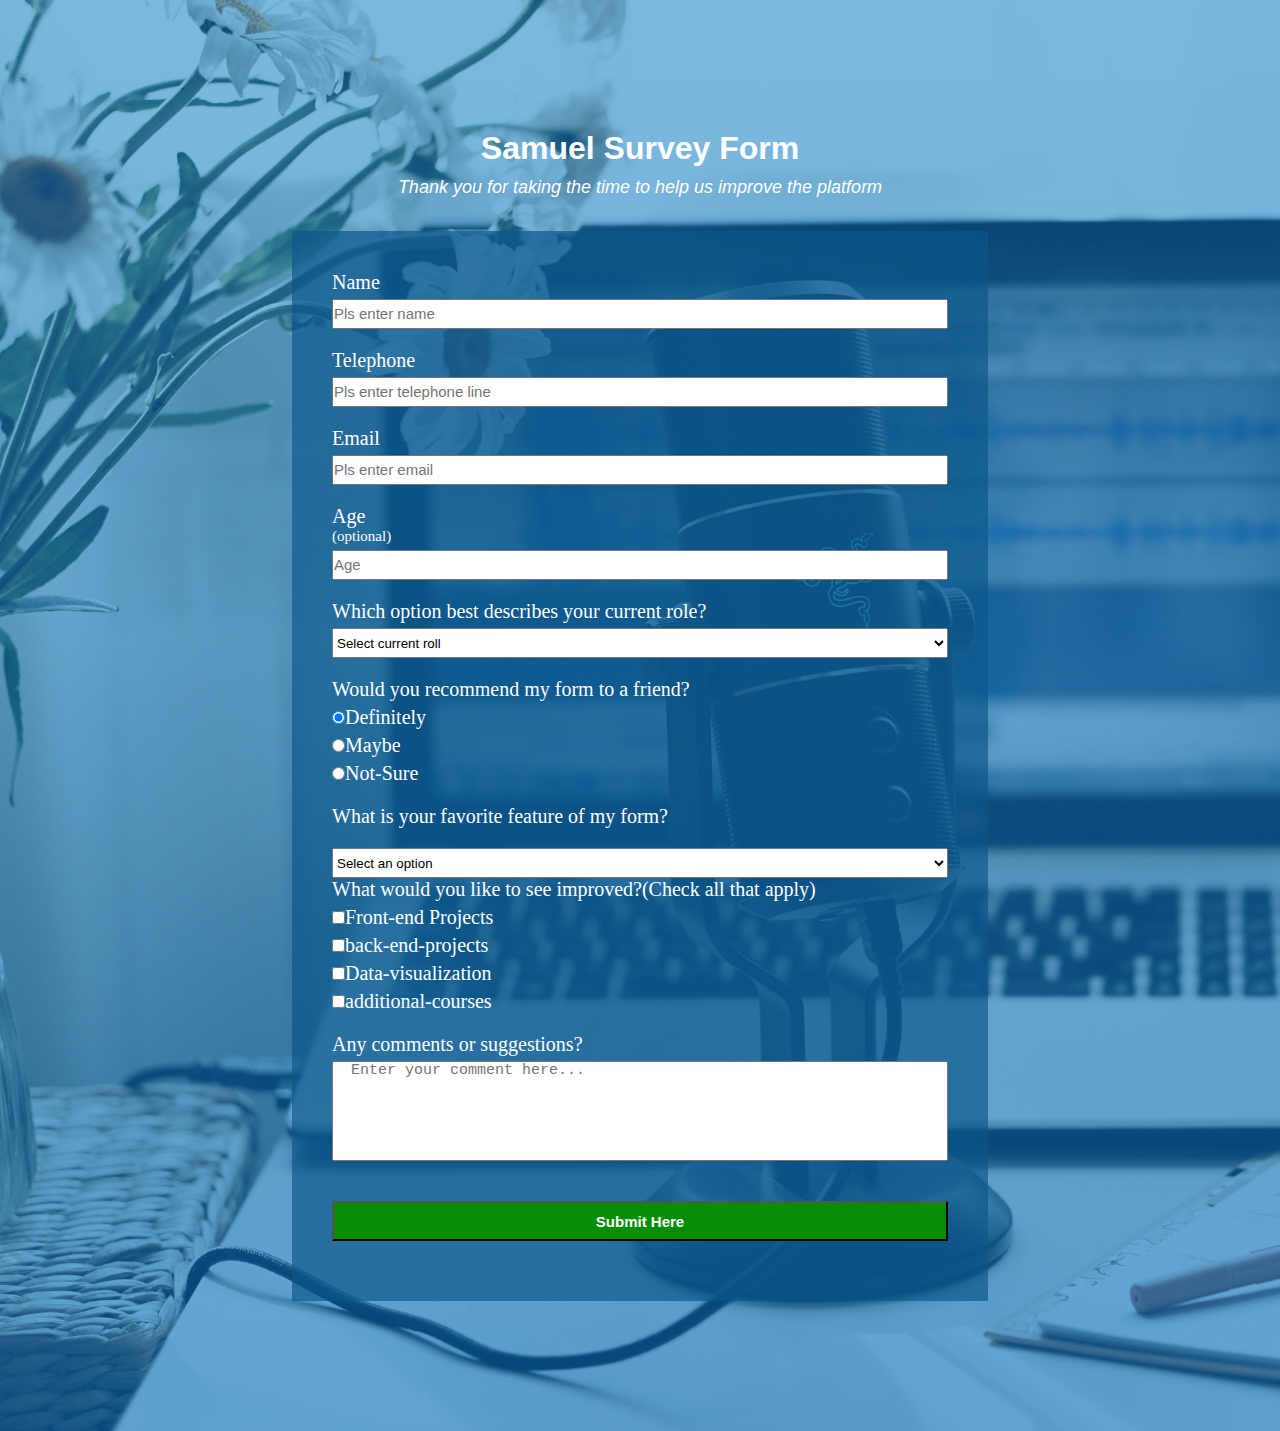
==== index.html @ 6ae57bc2 "lastest update" ====
<!DOCTYPE html>
<html lang="en">
<head>
    <meta charset="UTF-8">
    <meta http-equiv="X-UA-Compatible" content="IE=edge">
    <meta name="viewport" content="width=device-width, initial-scale=1.0">
    <title>Document</title>
    <link href="my-own-form.css" rel="stylesheet" type="text/css">
</head>
<body>
    <div class="container">
        <header class="header">
            <h1 id="title">Samuel Survey Form</h1>
            <p id="description">Thank you for taking the time to help us improve the platform</p>
        </header>
        <img src="image/image-file-ex" alt="">
        <form id="survey-form">
            <div class="form-group">
                <label id="name-label" for="name">Name</label>
                <input class="input-field" type="text" name="name" id="name" class="form-control" placeholder="Pls enter name" required>
            </div>
            <div class="form-group">
                <label id="telephone-label" for="telephone">Telephone</label>
                <input class="input-field" type="telephone" name="telephone" id="telephone" class="form-control" placeholder="Pls enter telephone line" required>
            </div>
            <div class="form-group">
                <label id="email-label" for="email">Email</label>
                <input class="input-field" type="email" name="email" id="email" class="form-control" placeholder="Pls enter email" required>
            </div>
            <div class="form-group">
                <label id="number-label" for="number">Age<span class="clue"></span> <ul id="age">(optional)</ul></label>
                <input class="input-field" type="number" name="age" id="number" min="10" max="100" class="form-control" placeholder="Age">
            </div>
            <div class="form-group">
                <p>Which option best describes your current role?</p>
                <select class="input-field" id="dropdown" name="role" class="form-control" required>
                    <option disabled="" selected="" value="">Select current roll</option>
                    <option value="student">student</option>
                    <option value="job">Full time job</option>
                    <option value="job">Part time job</option>
                    <option value="Learner">Full time learner</option>
                    <option value="learner">Part time learner</option>
                    <option value="preferNo">Prefer not to say</option>
                    <option value="other">Other</option>
                </select>
            </div>
            <div class="form-group">
                <p>Would you recommend my form to a friend?</p>
                <label><input name="user-recommend" value="definitely" type="radio" class="input-radio" checked="">Definitely</label>
                <label><input name="user-recommend" value="maybe" type="radio" class="input-radio">Maybe</label>
                <label><input name="user-recommend" value="not-sure" type="radio" class="input-radio">Not-Sure</label>
            </div>
            <div class="form-group=">
                <p id="gogo">What is your favorite feature of my form?</p>
                <select class="input-field" id="most-like" name="mostlike" class="form-control" required>
                    <option disabled="" selected="" value="">Select an option</option>
                    <option value="challenges">Challenges</option>
                    <option value="projects">Projects</option>
                    <option value="community">Community</option>
                    <option value="opensource">OpenSource</option>
                </select>
            </div>
            <div class="form-group">
                <p>What would you like to see improved?<span class="clue">(Check all that apply)</span></p>
                <label><input name="prefer" value="front-end-projects" type="checkbox" class="input-checkbox">Front-end Projects</label>
                <label><input name="prefer" value="back-end-projects" type="checkbox" class="input-checkbox">back-end-projects</label>
                <label><input name="perfer" value="data-visualization" type="checkbox" class="input-checkbox">Data-visualization</label>
                <label><input name="perfer" value="additional-courses" type="checkbox" class="input-checkbox">additional-courses</label>
            </div>
            <div class="form-group">
                <p>Any comments or suggestions?</p>
                <textarea type="Submit" rows="4" cols="50" placeholder="  Enter your comment here..."></textarea>
            </div>
            <div class="form-group">
                <button type="submit" id="submit" class="submit-button"><span class="submit"><b>Submit Here</b></span></button>
            </div>
        </form>
    </div>
</body>
</html>
---- my-own-form.css ----
*{
    margin: 0;
    padding: 0;
    box-sizing: border-box;
}

.container {
    position: relative;
    left: 50%;
    transform: translateX(-50%);
    font-family: Verdana,Tahoma, sans-serif;
    font-size: 1rem;
    max-width: 500px;
    margin-top: 50px;
    margin-bottom: 50px;
    padding: 80px;
}

form {
    background-color: rgba(11, 87, 138, 0.671);
    padding: 40px;
    position: relative;
    left: 50%;
    transform: translateX(-50%);
    width: 87%;
    

}
.input-field {
    height: 30px;
    width: 100%;
    
}
.form-group {
    margin-bottom: 20px;
    font-family: cursive;
    font-size: 20px;
    color: white;
}
#age {
    font-size: 15px;
    
    
}
::placeholder {
    font-size: 15px;

}
input {
    height: 30;
}
label {
    margin-bottom: 5px;
}
p {
    margin-bottom: 5px;
}
h1{
    text-align: center;
    color: white;
    padding-bottom: 10px;
    font-family: 'Poppins', sans-serif;
    
}
#gogo {
    margin-bottom: 20px;
    font-family: cursive;
    font-size: 20px;
    color: white;
}
#description {
    color: white;
    text-align: center;
    padding-bottom: 10px;
    font-style: italic;
    font-size: 18px;
    
}

@media(min-width: 567px){
    .container{
        max-width: 540px;
    }
}
@media(min-width: 768px){
    .container{
        max-width: 720px;
    }
}
@media(min-width: 992px){
    .container{
        max-width: 960px;
    }
}
 /* @media(min-width: 1200px){
    .container{
        max-width: 1140px;
    }
} */


.form-control {
    display: block;
    width: 100%;

}
*, *::before, *::after {
    box-sizing: border-box;
}
body {
    background-image: linear-gradient(to bottom, rgba(18, 127, 199, 0.548) 0%,rgba(7, 112, 182, 0.63) 100%), url(/image/vika-strawberrika-NFvN4Sx3-VQ-unsplash.jpg) ;
    object-fit: cover;
    background-size: cover;
    background-repeat: no-repeat;
    max-width: 100%;
    height: 100%;
    font-family: -apple-system, BlinkMacSystemFont, 'Segoe UI', Roboto, Oxygen, Ubuntu, Cantarell, 'Open Sans', 'Helvetica Neue', sans-serif;
}
.submit-button {
    width: 100%;
    height: 40px;
    background-color: rgb(6, 141, 6);
    font-size: 15px;

}
.submit {
    color: white;
}
textarea {
    resize: none;
    width: 100%;
    min-height: 100px;
    margin-bottom: 15px;
}
option {
    color: red;
    }
    label {
        display: block;
    }
@media (max-width: 500px) {
   body {
       background-color: rgba(168, 31, 58, 0.788);
       margin-left: auto;
       
    }
    .form-group {
        font-size: 13px;
    }
    *, *::before, *::after {
        box-sizing: border-box;
    }
    h1 {
        color: forestgreen;
        font-size: 22px;
        text-align: center;
    }
    .container {
        font-size: 13px;
        color: gold;
        border: 1px  blue;
    }
    #dropdown {
        color: rgb(7, 7, 7);
    }
    option {
        color:rgb(7, 241, 7);
    }
}
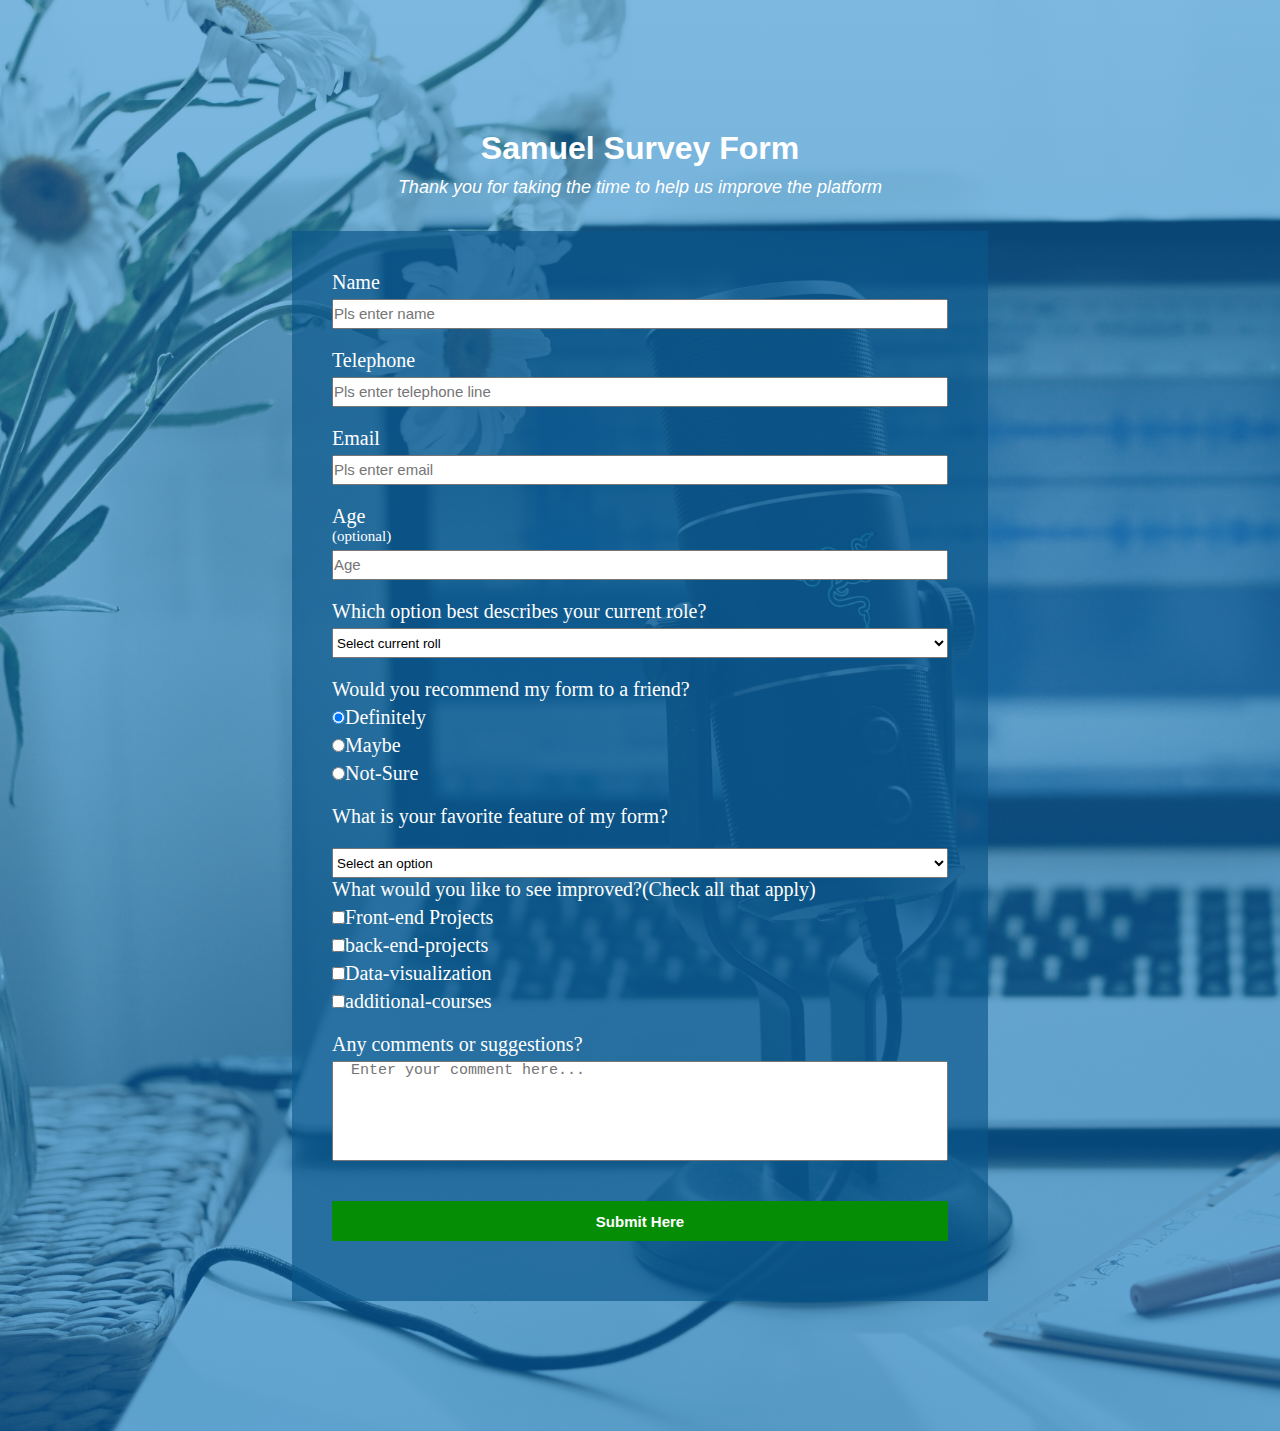
==== commit 15ca945c: "up to date" ====
--- a/index.html
+++ b/index.html
@@ -5,9 +5,10 @@
     <meta http-equiv="X-UA-Compatible" content="IE=edge">
     <meta name="viewport" content="width=device-width, initial-scale=1.0">
     <title>Document</title>
-    <link href="my-own-form.css" rel="stylesheet" type="text/css">
+    <link href="style.css" rel="stylesheet" type="text/css">
 </head>
 <body>
+    <!-- my recent push -->
     <div class="container">
         <header class="header">
             <h1 id="title">Samuel Survey Form</h1>
--- a/style.css
+++ b/style.css
@@ -0,0 +1,173 @@
+*{
+    margin: 0;
+    padding: 0;
+    box-sizing: border-box;
+}
+
+.container {
+    position: relative;
+    left: 50%;
+    transform: translateX(-50%);
+    font-family: Verdana,Tahoma, sans-serif;
+    font-size: 1rem;
+    max-width: 500px;
+    margin-top: 50px;
+    margin-bottom: 50px;
+    padding: 80px;
+}
+
+form {
+    background-color: rgba(11, 87, 138, 0.671);
+    padding: 40px;
+    position: relative;
+    left: 50%;
+    transform: translateX(-50%);
+    width: 87%;
+    
+
+}
+.input-field {
+    height: 30px;
+    width: 100%;
+    
+}
+.form-group {
+    margin-bottom: 20px;
+    font-family: cursive;
+    font-size: 20px;
+    color: white;
+}
+#age {
+    font-size: 15px;
+    
+    
+}
+::placeholder {
+    font-size: 15px;
+
+}
+input {
+    height: 30;
+}
+label {
+    margin-bottom: 5px;
+}
+p {
+    margin-bottom: 5px;
+}
+h1{
+    text-align: center;
+    color: white;
+    padding-bottom: 10px;
+    font-family: 'Poppins', sans-serif;
+    
+}
+#gogo {
+    margin-bottom: 20px;
+    font-family: cursive;
+    font-size: 20px;
+    color: white;
+}
+#description {
+    color: white;
+    text-align: center;
+    padding-bottom: 10px;
+    font-style: italic;
+    font-size: 18px;
+    
+}
+
+@media(min-width: 567px){
+    .container{
+        max-width: 540px;
+    }
+}
+@media(min-width: 768px){
+    .container{
+        max-width: 720px;
+    }
+}
+@media(min-width: 992px){
+    .container{
+        max-width: 960px;
+    }
+}
+ /* @media(min-width: 1200px){
+    .container{
+        max-width: 1140px;
+    }
+} */
+
+
+.form-control {
+    display: block;
+    width: 100%;
+
+}
+*, *::before, *::after {
+    box-sizing: border-box;
+}
+body {
+    background-image: linear-gradient(to bottom, rgba(18, 127, 199, 0.548) 0%,rgba(7, 112, 182, 0.63) 100%), url(./image/vika-strawberrika-NFvN4Sx3-VQ-unsplash.jpg) ;
+    object-fit: cover;
+    background-size: cover;
+    background-repeat: no-repeat;
+    max-width: 100%;
+    height: 100%;
+    font-family: -apple-system, BlinkMacSystemFont, 'Segoe UI', Roboto, Oxygen, Ubuntu, Cantarell, 'Open Sans', 'Helvetica Neue', sans-serif;
+}
+.submit-button {
+    width: 100%;
+    height: 40px;
+    background-color: rgb(6, 141, 6);
+    font-size: 15px;
+    border: none;
+
+}
+.submit-button:hover {
+    background-color: rgba(102, 241, 10, 0.747);
+}
+.submit {
+    color: white;
+}
+textarea {
+    resize: none;
+    width: 100%;
+    min-height: 100px;
+    margin-bottom: 15px;
+}
+option {
+    color: red;
+    }
+    label {
+        display: block;
+    }
+@media (max-width: 500px) {
+   body {
+       background-color: rgba(168, 31, 58, 0.788);
+       margin-left: auto;
+       
+    }
+    .form-group {
+        font-size: 13px;
+    }
+    *, *::before, *::after {
+        box-sizing: border-box;
+    }
+    h1 {
+        color: forestgreen;
+        font-size: 22px;
+        text-align: center;
+    }
+    .container {
+        font-size: 13px;
+        color: gold;
+        border: 1px  blue;
+    }
+    #dropdown {
+        color: rgb(7, 7, 7);
+    }
+    option {
+        color:rgb(7, 241, 7);
+    }
+}